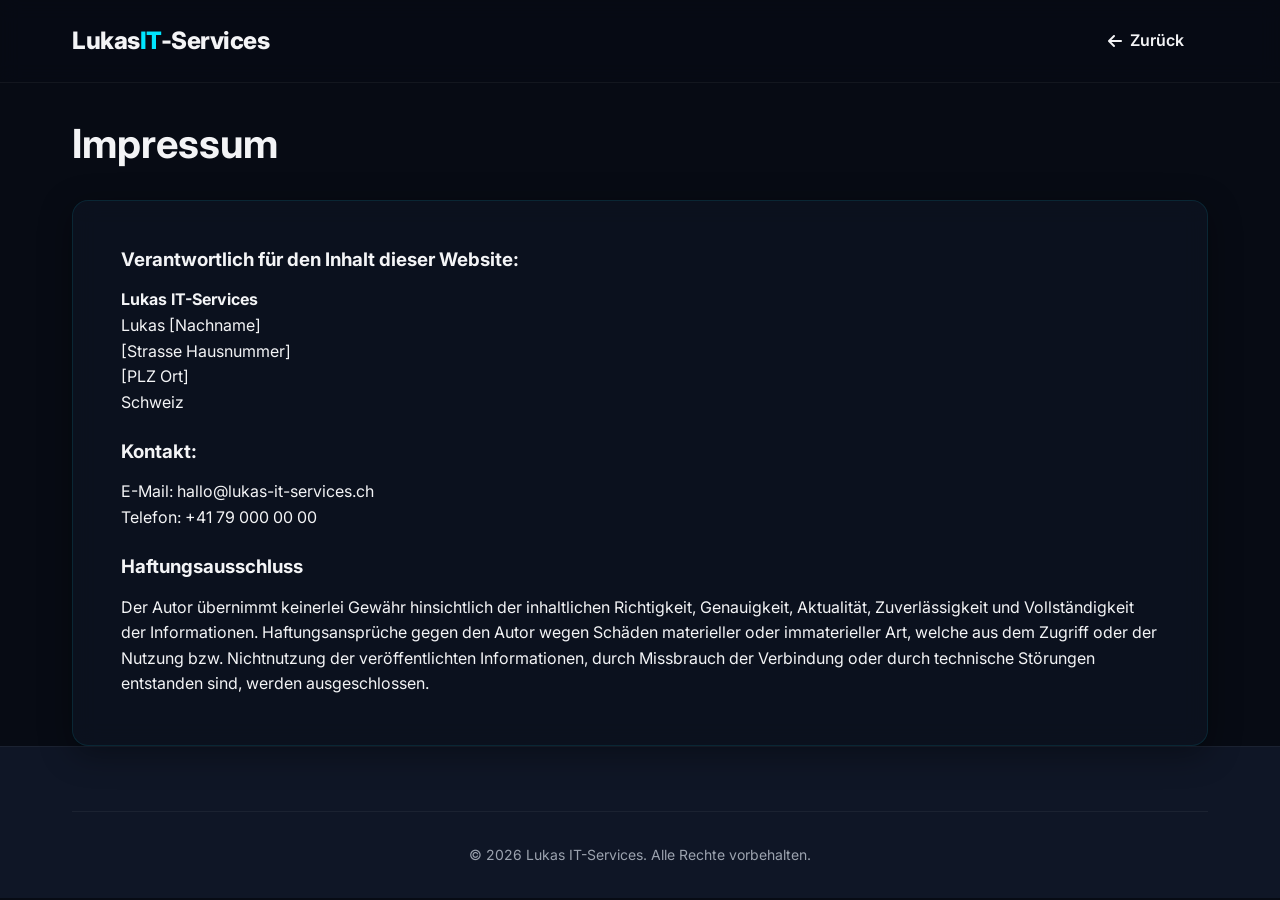
==== impressum.html @ 75a2153a "Add files via upload" ====
<!DOCTYPE html>
<html lang="de-CH">
<head>
    <meta charset="UTF-8">
    <meta name="viewport" content="width=device-width, initial-scale=1.0">
    <meta name="description" content="Impressum von Lukas IT-Services">
    <title>Impressum | Lukas IT-Services</title>
    <link rel="stylesheet" href="style.css">
    <link rel="preconnect" href="https://fonts.googleapis.com">
    <link rel="preconnect" href="https://fonts.gstatic.com" crossorigin>
    <link href="https://fonts.googleapis.com/css2?family=Inter:wght@300;400;500;600;700;800&display=swap" rel="stylesheet">
    <link rel="stylesheet" href="https://cdnjs.cloudflare.com/ajax/libs/font-awesome/6.4.0/css/all.min.css">
</head>
<body>
    <header class="navbar scrolled">
        <div class="container nav-container">
            <a href="index.html" class="logo">
                <span class="logo-text">Lukas<span class="accent">IT</span>-Services</span>
            </a>
            <nav class="nav-links">
                <a href="index.html" class="btn btn-secondary" style="border:none;"><i class="fas fa-arrow-left"></i> Zurück</a>
            </nav>
        </div>
    </header>

    <main style="padding-top: 120px; min-height: 80vh;">
        <div class="container">
            <h1 class="section-title">Impressum</h1>
            <div class="glass-card" style="padding: 3rem; margin-top: 2rem;">
                <h3 style="margin-bottom: 1rem;">Verantwortlich für den Inhalt dieser Website:</h3>
                <p>
                    <strong>Lukas IT-Services</strong><br>
                    Lukas [Nachname]<br>
                    [Strasse Hausnummer]<br>
                    [PLZ Ort]<br>
                    Schweiz
                </p>
                <br>
                <h3 style="margin-bottom: 1rem;">Kontakt:</h3>
                <p>
                    E-Mail: hallo@lukas-it-services.ch<br>
                    Telefon: +41 79 000 00 00
                </p>
                <br>
                <h3 style="margin-bottom: 1rem;">Haftungsausschluss</h3>
                <p>
                    Der Autor übernimmt keinerlei Gewähr hinsichtlich der inhaltlichen Richtigkeit, Genauigkeit, Aktualität, Zuverlässigkeit und Vollständigkeit der Informationen.
                    Haftungsansprüche gegen den Autor wegen Schäden materieller oder immaterieller Art, welche aus dem Zugriff oder der Nutzung bzw. Nichtnutzung der veröffentlichten Informationen,
                    durch Missbrauch der Verbindung oder durch technische Störungen entstanden sind, werden ausgeschlossen.
                </p>
            </div>
        </div>
    </main>

    <footer class="footer">
        <div class="container">
            <div class="footer-bottom">
                <p>&copy; 2026 Lukas IT-Services. Alle Rechte vorbehalten.</p>
            </div>
        </div>
    </footer>
</body>
</html>
---- style.css ----
:root {
    /* Colors */
    --bg-dark: #070B14;
    --bg-card: #0F1626;
    --bg-card-hover: #162035;
    
    --text-main: #F3F4F6;
    --text-muted: #9CA3AF;
    
    --accent-cyan: #00E5FF;
    --accent-green: #39FF14;
    
    --glass-bg: rgba(15, 22, 38, 0.6);
    --glass-border: rgba(0, 229, 255, 0.1);
    --glass-shadow: 0 8px 32px 0 rgba(0, 0, 0, 0.37);
    
    /* Typography */
    --font-sans: 'Inter', system-ui, -apple-system, sans-serif;
    
    /* Spacing */
    --transition: all 0.3s cubic-bezier(0.25, 0.8, 0.25, 1);
}

* {
    margin: 0;
    padding: 0;
    box-sizing: border-box;
}

html {
    scroll-behavior: smooth;
    font-size: 16px;
}

body {
    font-family: var(--font-sans);
    background-color: var(--bg-dark);
    color: var(--text-main);
    line-height: 1.6;
    overflow-x: hidden;
}

/* Typography styles */
h1, h2, h3, h4, h5, h6 {
    line-height: 1.2;
    font-weight: 700;
}

a {
    text-decoration: none;
    color: inherit;
    transition: var(--transition);
}

ul {
    list-style: none;
}

.text-accent {
    color: var(--accent-cyan);
}

.accent {
    color: var(--accent-cyan);
}

.accent-gradient {
    background: linear-gradient(135deg, var(--accent-cyan), var(--accent-green));
    -webkit-background-clip: text;
    -webkit-text-fill-color: transparent;
    background-clip: text;
}

.text-center {
    text-align: center;
}

/* Layout */
.container {
    width: 100%;
    max-width: 1200px;
    margin: 0 auto;
    padding: 0 2rem;
}

.section-padding {
    padding: 6rem 0;
}

.section-header {
    margin-bottom: 4rem;
    max-width: 700px;
    margin-left: auto;
    margin-right: auto;
}

.section-title {
    font-size: 2.5rem;
    margin-bottom: 1rem;
}

.section-subtitle {
    font-size: 1.125rem;
    color: var(--text-muted);
}

/* Buttons */
.btn {
    display: inline-flex;
    align-items: center;
    justify-content: center;
    gap: 0.5rem;
    padding: 0.75rem 1.5rem;
    border-radius: 8px;
    font-weight: 600;
    cursor: pointer;
    transition: var(--transition);
    border: none;
    font-size: 1rem;
}

.btn-primary {
    background: linear-gradient(135deg, var(--accent-cyan), #00b3cc);
    color: var(--bg-dark);
    box-shadow: 0 4px 15px rgba(0, 229, 255, 0.3);
}

.btn-primary:hover {
    transform: translateY(-2px);
    box-shadow: 0 6px 20px rgba(0, 229, 255, 0.4);
}

.btn-secondary {
    background: transparent;
    color: var(--text-main);
    border: 1px solid rgba(255,255,255,0.2);
}

.btn-secondary:hover {
    background: rgba(255,255,255,0.05);
    border-color: var(--accent-cyan);
    color: var(--accent-cyan);
}

.btn-large {
    padding: 1rem 2rem;
    font-size: 1.125rem;
}

.btn-block {
    width: 100%;
}

/* Navigation */
.navbar {
    position: fixed;
    top: 0;
    left: 0;
    width: 100%;
    z-index: 1000;
    padding: 1.5rem 0;
    transition: var(--transition);
}

.navbar.scrolled {
    background: rgba(7, 11, 20, 0.9);
    backdrop-filter: blur(10px);
    padding: 1rem 0;
    border-bottom: 1px solid rgba(255,255,255,0.05);
}

.nav-container {
    display: flex;
    justify-content: space-between;
    align-items: center;
}

.logo-text {
    font-size: 1.5rem;
    font-weight: 800;
    letter-spacing: -0.5px;
}

.nav-links {
    display: flex;
    align-items: center;
    gap: 2rem;
}

.nav-links a:not(.btn) {
    font-weight: 500;
    position: relative;
    padding-bottom: 0.25rem;
}

.nav-links a:not(.btn)::after {
    content: '';
    position: absolute;
    bottom: 0;
    left: 0;
    width: 0;
    height: 2px;
    background: var(--accent-cyan);
    transition: var(--transition);
}

.nav-links a:not(.btn):hover::after {
    width: 100%;
}

.mobile-menu-btn {
    display: none;
    background: none;
    border: none;
    color: var(--text-main);
    font-size: 1.5rem;
    cursor: pointer;
}

/* Hero Section */
.hero {
    min-height: 100vh;
    display: flex;
    align-items: center;
    position: relative;
    padding-top: 5rem;
    overflow: hidden;
}

.hero-bg-shapes {
    position: absolute;
    top: 0;
    left: 0;
    width: 100%;
    height: 100%;
    z-index: -1;
    overflow: hidden;
}

.shape {
    position: absolute;
    border-radius: 50%;
    filter: blur(80px);
    opacity: 0.15;
}

.shape-1 {
    top: -10%;
    right: -5%;
    width: 600px;
    height: 600px;
    background: var(--accent-cyan);
}

.shape-2 {
    bottom: -10%;
    left: -10%;
    width: 500px;
    height: 500px;
    background: var(--accent-green);
}

.hero-container {
    display: grid;
    grid-template-columns: 1fr 1fr;
    gap: 4rem;
    align-items: center;
}

.badge {
    display: inline-block;
    padding: 0.5rem 1rem;
    background: rgba(0, 229, 255, 0.1);
    color: var(--accent-cyan);
    border: 1px solid rgba(0, 229, 255, 0.2);
    border-radius: 50px;
    font-size: 0.875rem;
    font-weight: 600;
    margin-bottom: 1.5rem;
}

.hero-title {
    font-size: 4rem;
    margin-bottom: 1rem;
    letter-spacing: -1px;
}

.hero-subtitle {
    font-size: 1.5rem;
    font-weight: 500;
    color: var(--text-main);
    margin-bottom: 1.5rem;
}

.hero-text {
    font-size: 1.125rem;
    color: var(--text-muted);
    margin-bottom: 2.5rem;
    max-width: 500px;
}

.hero-actions {
    display: flex;
    gap: 1rem;
}

.hero-visual {
    position: relative;
    height: 500px;
    width: 100%;
}

.glass-card {
    background: var(--glass-bg);
    backdrop-filter: blur(12px);
    -webkit-backdrop-filter: blur(12px);
    border: 1px solid var(--glass-border);
    border-radius: 16px;
    box-shadow: var(--glass-shadow);
}

.main-glass-card {
    position: absolute;
    top: 50%;
    left: 50%;
    transform: translate(-50%, -50%);
    width: 320px;
    padding: 1.5rem;
    z-index: 2;
}

.card-header .dots {
    display: flex;
    gap: 6px;
    margin-bottom: 1.5rem;
}

.card-header .dots span {
    width: 12px;
    height: 12px;
    border-radius: 50%;
    background: #FF5F56;
}
.card-header .dots span:nth-child(2) { background: #FFBD2E; }
.card-header .dots span:nth-child(3) { background: #27C93F; }

.card-body {
    text-align: center;
}

.accent-icon {
    font-size: 3rem;
    color: var(--accent-cyan);
    margin-bottom: 1rem;
}

.card-body h3 {
    margin-bottom: 1rem;
}

.status-bar {
    width: 100%;
    height: 6px;
    background: rgba(255,255,255,0.1);
    border-radius: 3px;
    margin-bottom: 1rem;
    overflow: hidden;
}

.progress {
    width: 100%;
    height: 100%;
    background: linear-gradient(90deg, var(--accent-cyan), var(--accent-green));
    border-radius: 3px;
    animation: loadProgress 2s ease-in-out;
}

@keyframes loadProgress {
    0% { width: 0%; }
    100% { width: 100%; }
}

.card-body p {
    font-size: 0.875rem;
    color: var(--text-muted);
}

.floating-card-1 {
    position: absolute;
    top: 10%;
    right: 5%;
    padding: 1rem 1.5rem;
    display: flex;
    align-items: center;
    gap: 0.75rem;
    animation: float 6s ease-in-out infinite;
    z-index: 3;
}

.floating-card-2 {
    position: absolute;
    bottom: 15%;
    left: 5%;
    padding: 1rem 1.5rem;
    display: flex;
    align-items: center;
    gap: 0.75rem;
    animation: float 8s ease-in-out infinite reverse;
    z-index: 3;
}

.floating-card-1 i { color: var(--accent-green); }
.floating-card-2 i { color: var(--accent-cyan); }

@keyframes float {
    0% { transform: translateY(0px); }
    50% { transform: translateY(-20px); }
    100% { transform: translateY(0px); }
}

/* Services */
.services-grid {
    display: grid;
    grid-template-columns: repeat(2, 1fr);
    gap: 3rem;
    max-width: 900px;
    margin: 0 auto;
}

.service-card {
    background: var(--bg-card);
    border: 1px solid rgba(255,255,255,0.05);
    border-radius: 16px;
    padding: 2.5rem 2rem;
    transition: var(--transition);
    position: relative;
    overflow: hidden;
    height: 100%;
    display: flex;
    flex-direction: column;
}

.service-card::before {
    content: '';
    position: absolute;
    top: 0;
    left: 0;
    width: 100%;
    height: 2px;
    background: linear-gradient(90deg, var(--accent-cyan), var(--accent-green));
    transform: scaleX(0);
    transform-origin: left;
    transition: transform 0.5s ease;
}

.service-card:hover {
    transform: translateY(-10px);
    background: var(--bg-card-hover);
    box-shadow: 0 10px 30px rgba(0,0,0,0.5);
    border-color: rgba(0, 229, 255, 0.2);
}

.service-card:hover::before {
    transform: scaleX(1);
}

.service-icon {
    width: 60px;
    height: 60px;
    border-radius: 12px;
    background: rgba(0, 229, 255, 0.1);
    display: flex;
    align-items: center;
    justify-content: center;
    font-size: 1.75rem;
    color: var(--accent-cyan);
    margin-bottom: 1.5rem;
    transition: var(--transition);
}

.service-card:hover .service-icon {
    background: var(--accent-cyan);
    color: var(--bg-dark);
}

.service-title {
    font-size: 1.25rem;
    margin-bottom: 1rem;
}

.service-desc {
    color: var(--text-muted);
    margin-bottom: 1.5rem;
    flex-grow: 1;
}

.service-features li {
    margin-bottom: 0.75rem;
    display: flex;
    align-items: center;
    gap: 0.75rem;
    font-size: 0.9rem;
    color: #D1D5DB;
}

/* Offers Section */
.offers-grid {
    display: grid;
    grid-template-columns: repeat(3, 1fr);
    gap: 2rem;
}

.product-card {
    display: flex;
    flex-direction: column;
    overflow: hidden;
    padding: 0;
    transition: var(--transition);
}

.product-card:hover {
    transform: translateY(-10px);
    box-shadow: 0 15px 35px rgba(0, 229, 255, 0.2);
    border-color: rgba(0, 229, 255, 0.4);
}

.product-image {
    height: 200px;
    background: rgba(0, 0, 0, 0.3);
    display: flex;
    align-items: center;
    justify-content: center;
    border-bottom: 1px solid var(--glass-border);
    overflow: hidden;
}

.product-image img {
    width: 100%;
    height: 100%;
    object-fit: cover;
    transition: var(--transition);
}

.product-card:hover .product-image img {
    transform: scale(1.05);
}

.product-content {
    padding: 2rem;
    display: flex;
    flex-direction: column;
    flex-grow: 1;
}

.product-title {
    font-size: 1.25rem;
    margin-bottom: 1.5rem;
}

.product-specs {
    margin-bottom: 2rem;
    flex-grow: 1;
}

.product-specs li {
    display: flex;
    align-items: center;
    gap: 0.75rem;
    margin-bottom: 0.75rem;
    color: var(--text-muted);
    font-size: 0.95rem;
}

.product-footer {
    display: flex;
    align-items: center;
    justify-content: space-between;
    margin-top: auto;
    padding-top: 1.5rem;
    border-top: 1px solid rgba(255, 255, 255, 0.05);
}

.product-price {
    font-size: 1.5rem;
    font-weight: 700;
    color: var(--accent-cyan);
}

/* Skeleton Loader */
.skeleton {
    background: linear-gradient(90deg, rgba(255,255,255,0.05) 25%, rgba(0,229,255,0.1) 50%, rgba(255,255,255,0.05) 75%);
    background-size: 200% 100%;
    animation: loading 1.5s infinite;
    border-radius: 4px;
}

@keyframes loading {
    0% { background-position: 200% 0; }
    100% { background-position: -200% 0; }
}

.skeleton-card .product-image {
    background: transparent;
    border-bottom: none;
}

.skeleton-text {
    height: 1rem;
    margin-bottom: 0.5rem;
    width: 100%;
}

.skeleton-text-short {
    width: 60%;
}

.product-title.skeleton {
    height: 1.5rem;
    width: 80%;
    margin-bottom: 1.5rem;
}

.skeleton-btn {
    height: 2.5rem;
    width: 130px;
    border-radius: 8px;
}

/* About Section */
.about-grid {
    display: grid;
    grid-template-columns: 1fr 1fr;
    gap: 4rem;
    align-items: center;
}

.about-visual {
    position: relative;
}

.about-image-wrapper {
    position: relative;
    width: 100%;
    aspect-ratio: 4/5;
    background: var(--bg-card);
    border-radius: 20px;
    overflow: hidden;
    border: 1px solid rgba(255,255,255,0.05);
}

.placeholder-img {
    width: 100%;
    height: 100%;
    display: flex;
    align-items: center;
    justify-content: center;
    font-size: 8rem;
    color: rgba(255,255,255,0.05);
    background: linear-gradient(180deg, var(--bg-card) 0%, var(--bg-dark) 100%);
}

.about-shape {
    position: absolute;
    top: 0;
    left: 0;
    width: 100%;
    height: 100%;
    background: linear-gradient(135deg, rgba(0,229,255,0.2) 0%, transparent 100%);
    z-index: 1;
}

.experience-badge {
    position: absolute;
    bottom: -20px;
    right: -20px;
    background: var(--bg-card);
    padding: 1.5rem;
    border-radius: 16px;
    border: 1px solid var(--accent-cyan);
    box-shadow: 0 10px 30px rgba(0,0,0,0.5);
    z-index: 2;
    text-align: center;
}

.experience-badge .number {
    display: block;
    font-size: 2rem;
    font-weight: 800;
    color: var(--accent-green);
    line-height: 1;
    margin-bottom: 0.5rem;
}

.experience-badge .text {
    font-size: 0.875rem;
    color: var(--text-main);
    text-transform: uppercase;
    letter-spacing: 1px;
}

.about-subtitle {
    font-size: 1.25rem;
    color: var(--accent-cyan);
    margin-bottom: 1.5rem;
    font-weight: 500;
}

.about-text {
    color: var(--text-muted);
    margin-bottom: 1.5rem;
    font-size: 1.05rem;
}

.about-stats {
    display: flex;
    gap: 2rem;
    margin-top: 3rem;
    padding-top: 2rem;
    border-top: 1px solid rgba(255,255,255,0.1);
}

.stat-number {
    font-size: 1.5rem;
    color: var(--text-main);
    margin-bottom: 0.25rem;
}

.stat-label {
    font-size: 0.875rem;
    color: var(--accent-cyan);
}

/* Contact */
.contact-grid {
    display: grid;
    grid-template-columns: 1fr 1.5fr;
    gap: 4rem;
}

.info-card {
    display: flex;
    align-items: flex-start;
    gap: 1.5rem;
    margin-bottom: 2rem;
    padding: 1.5rem;
    background: var(--bg-card);
    border-radius: 12px;
    border: 1px solid rgba(255,255,255,0.05);
}

.icon-box {
    width: 50px;
    height: 50px;
    border-radius: 10px;
    background: rgba(0, 229, 255, 0.1);
    color: var(--accent-cyan);
    display: flex;
    align-items: center;
    justify-content: center;
    font-size: 1.25rem;
    flex-shrink: 0;
}

.info-details h3 {
    font-size: 1.125rem;
    margin-bottom: 0.5rem;
}

.info-details p {
    color: var(--text-muted);
}

.contact-form-wrapper {
    background: var(--bg-card);
    padding: 3rem;
    border-radius: 16px;
    border: 1px solid rgba(255,255,255,0.05);
}

.form-group {
    margin-bottom: 1.5rem;
}

.form-group label {
    display: block;
    margin-bottom: 0.5rem;
    font-weight: 500;
    color: var(--text-main);
}

.form-group input,
.form-group select,
.form-group textarea {
    width: 100%;
    padding: 1rem;
    background: rgba(0,0,0,0.2);
    border: 1px solid rgba(255,255,255,0.1);
    border-radius: 8px;
    color: var(--text-main);
    font-family: var(--font-sans);
    transition: var(--transition);
}

.form-group input:focus,
.form-group select:focus,
.form-group textarea:focus {
    outline: none;
    border-color: var(--accent-cyan);
    box-shadow: 0 0 0 2px rgba(0, 229, 255, 0.2);
}

/* Footer */
.footer {
    background: var(--bg-card);
    border-top: 1px solid rgba(255,255,255,0.05);
    padding: 4rem 0 2rem;
}

.footer-content {
    display: grid;
    grid-template-columns: 2fr 1fr 1fr;
    gap: 4rem;
    margin-bottom: 3rem;
}

.footer-desc {
    color: var(--text-muted);
    margin-top: 1rem;
    max-width: 300px;
}

.footer h3 {
    margin-bottom: 1.5rem;
    font-size: 1.125rem;
}

.footer ul li {
    margin-bottom: 0.75rem;
}

.footer ul a {
    color: var(--text-muted);
}

.footer ul a:hover {
    color: var(--accent-cyan);
}

.footer-bottom {
    text-align: center;
    padding-top: 2rem;
    border-top: 1px solid rgba(255,255,255,0.05);
    color: var(--text-muted);
    font-size: 0.875rem;
}

/* FAQ Section */
.faq-item {
    margin-bottom: 1rem;
    padding: 0;
    overflow: hidden;
    cursor: pointer;
    transition: var(--transition);
}

.faq-question {
    padding: 1.5rem 2rem;
    display: flex;
    justify-content: space-between;
    align-items: center;
}

.faq-question h3 {
    font-size: 1.1rem;
    font-weight: 600;
    margin: 0;
}

.faq-question i {
    color: var(--accent-cyan);
    transition: transform 0.4s ease;
}

.faq-item.active .faq-question i {
    transform: rotate(180deg);
}

.faq-answer {
    padding: 0 2rem;
    max-height: 0;
    opacity: 0;
    transition: all 0.4s ease;
}

.faq-item.active .faq-answer {
    padding: 0 2rem 1.5rem;
    max-height: 300px;
    opacity: 1;
}

.faq-answer p {
    color: var(--text-muted);
}

/* Modal */
.modal {
    display: none;
    position: fixed;
    z-index: 2000;
    left: 0;
    top: 0;
    width: 100%;
    height: 100%;
    overflow: auto;
    background-color: rgba(0, 0, 0, 0.8);
    backdrop-filter: blur(5px);
    opacity: 0;
    transition: opacity 0.3s ease;
}

.modal.show {
    opacity: 1;
}

.modal-content {
    margin: 5% auto;
    width: 90%;
    max-width: 800px;
    position: relative;
    transform: translateY(-50px);
    transition: transform 0.3s ease;
    padding: 0;
}

.modal.show .modal-content {
    transform: translateY(0);
}

.close-modal {
    position: absolute;
    top: 15px;
    right: 20px;
    color: var(--text-muted);
    font-size: 28px;
    font-weight: bold;
    cursor: pointer;
    z-index: 10;
    transition: var(--transition);
}

.close-modal:hover {
    color: var(--accent-cyan);
}

.modal-grid {
    display: grid;
    grid-template-columns: 1fr 1fr;
    gap: 2rem;
}

.modal-image {
    padding: 2rem;
}

.modal-image img {
    width: 100%;
    border-radius: 12px;
    object-fit: cover;
    box-shadow: 0 5px 15px rgba(0,0,0,0.5);
}

.modal-info {
    padding: 2rem 2rem 2rem 0;
}

.modal-title {
    margin-bottom: 1rem;
    font-size: 1.5rem;
}

.modal-price {
    font-size: 1.5rem;
    font-weight: 700;
    color: var(--accent-cyan);
    margin-bottom: 1.5rem;
    display: block;
}

.modal-description {
    color: var(--text-muted);
    margin-bottom: 1.5rem;
}

/* WhatsApp Float */
.whatsapp-float {
    position: fixed;
    width: 60px;
    height: 60px;
    bottom: 30px;
    right: 30px;
    background-color: #25d366;
    color: #FFF;
    border-radius: 50px;
    text-align: center;
    font-size: 35px;
    box-shadow: 0px 4px 15px rgba(37, 211, 102, 0.4);
    z-index: 1000;
    display: flex;
    align-items: center;
    justify-content: center;
    transition: var(--transition);
}

.whatsapp-float:hover {
    transform: scale(1.1) translateY(-5px);
    box-shadow: 0px 6px 20px rgba(37, 211, 102, 0.6);
    color: #FFF;
}

/* Animations Reveal */
.reveal {
    opacity: 0;
    transform: translateY(30px);
    transition: all 0.8s ease-out;
}

.reveal.active {
    opacity: 1;
    transform: translateY(0);
}

/* Responsive */
@media (max-width: 992px) {
    .hero-container,
    .about-grid,
    .contact-grid,
    .footer-content {
        grid-template-columns: 1fr;
    }
    
    .services-grid {
        grid-template-columns: repeat(2, 1fr);
    }
    
    .offers-grid {
        grid-template-columns: repeat(2, 1fr);
    }
    
    .hero-title {
        font-size: 3rem;
    }
}

@media (max-width: 768px) {
    .nav-links {
        position: fixed;
        top: 70px;
        left: -100%;
        width: 100%;
        height: calc(100vh - 70px);
        background: var(--bg-dark);
        flex-direction: column;
        justify-content: flex-start;
        padding-top: 2rem;
        transition: var(--transition);
        border-top: 1px solid rgba(255,255,255,0.05);
    }
    
    .nav-links.active {
        left: 0;
    }
    
    .mobile-menu-btn {
        display: block;
    }
    
    .services-grid,
    .offers-grid {
        grid-template-columns: 1fr;
    }
    
    .hero-title {
        font-size: 2.5rem;
    }
    
    .hero-actions {
        flex-direction: column;
    }
    
    .modal-grid {
        grid-template-columns: 1fr;
    }
    
    .modal-info {
        padding: 1rem 2rem 2rem;
    }
    
    .modal-image {
        padding: 2rem 2rem 0 2rem;
    }
}
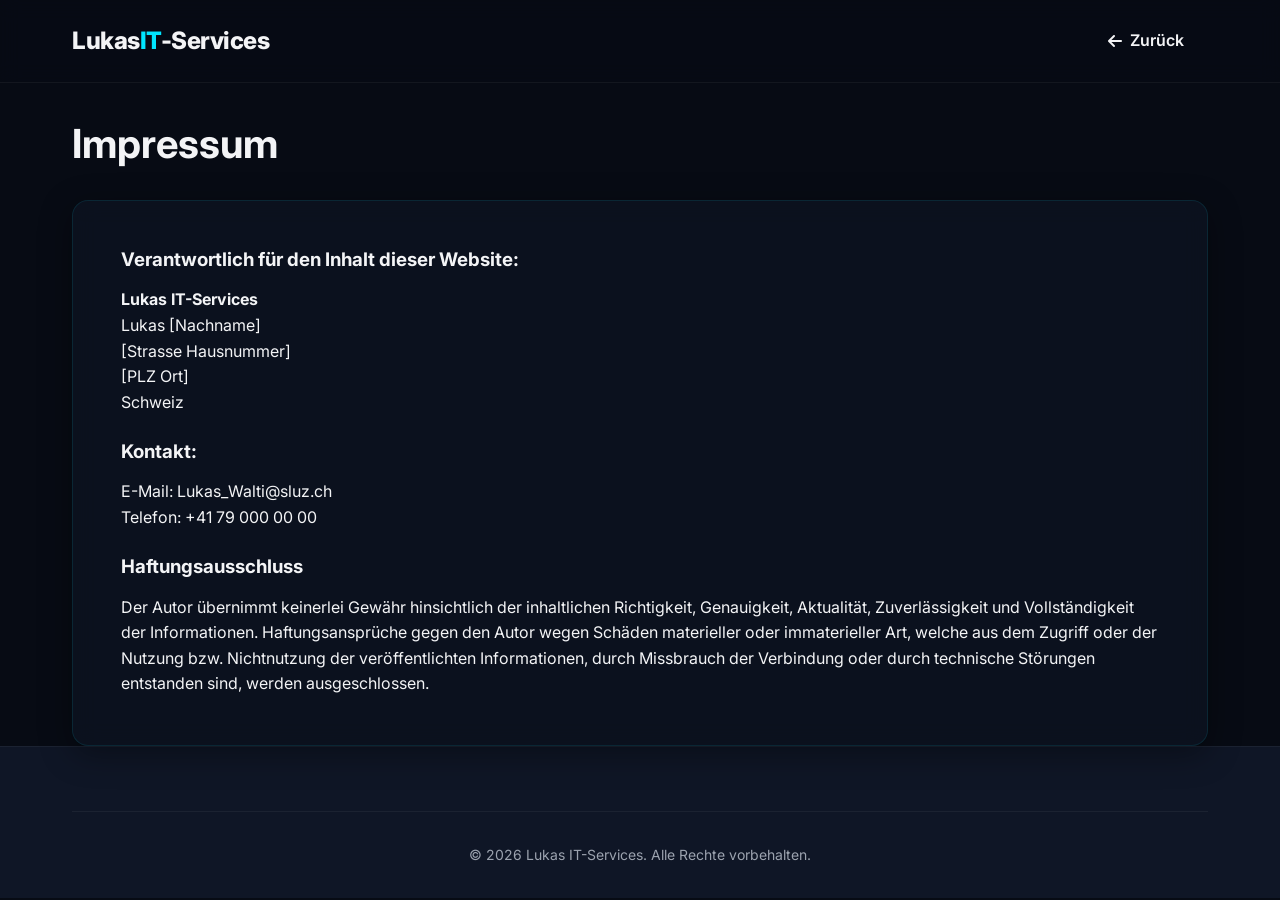
==== commit 1e68357a: "Add files via upload" ====
--- a/impressum.html
+++ b/impressum.html
@@ -38,7 +38,7 @@
                 <br>
                 <h3 style="margin-bottom: 1rem;">Kontakt:</h3>
                 <p>
-                    E-Mail: hallo@lukas-it-services.ch<br>
+                    E-Mail: Lukas_Walti@sluz.ch<br>
                     Telefon: +41 79 000 00 00
                 </p>
                 <br>
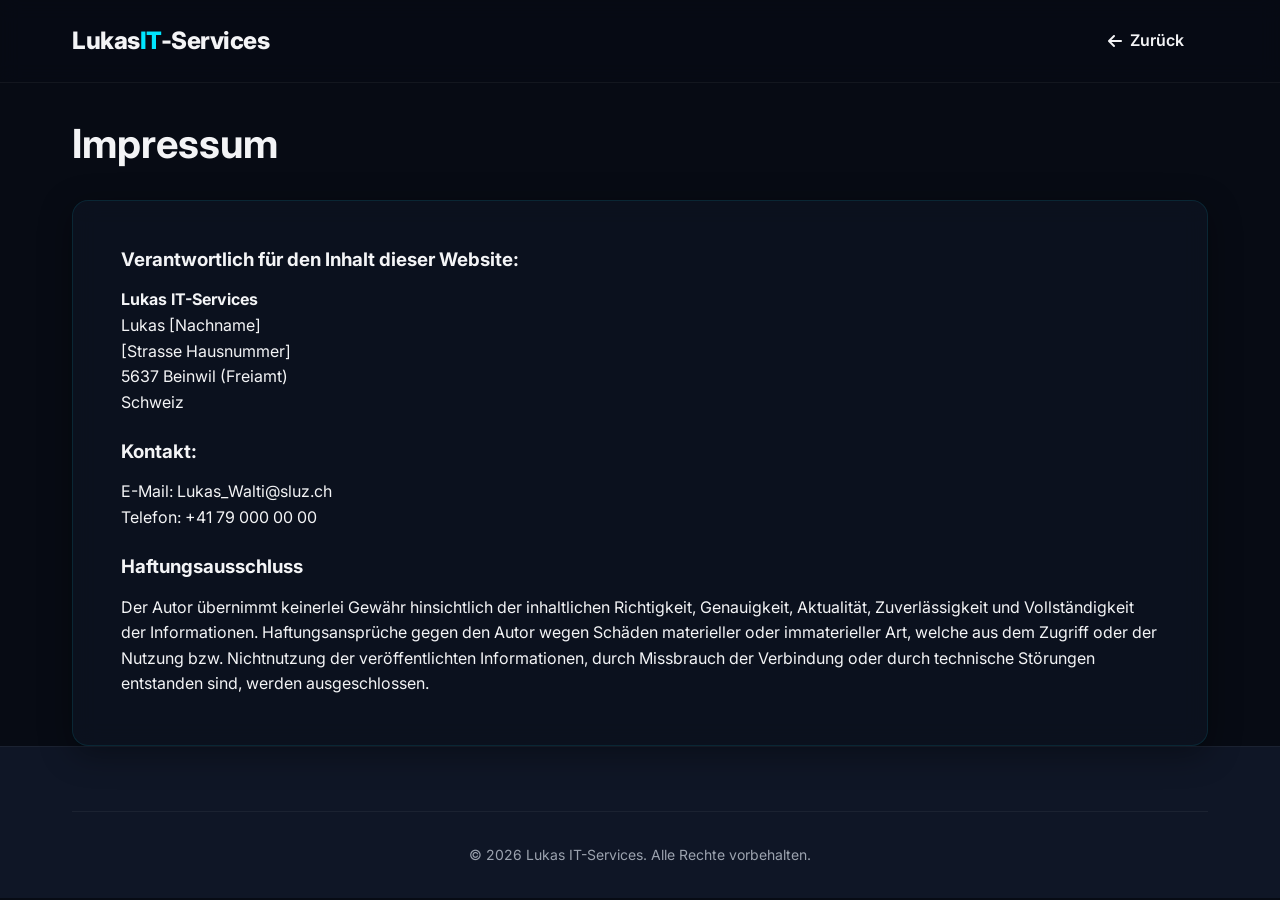
==== commit 10320b80: "Add files via upload" ====
--- a/impressum.html
+++ b/impressum.html
@@ -32,7 +32,7 @@
                     <strong>Lukas IT-Services</strong><br>
                     Lukas [Nachname]<br>
                     [Strasse Hausnummer]<br>
-                    [PLZ Ort]<br>
+                    5637 Beinwil (Freiamt)<br>
                     Schweiz
                 </p>
                 <br>
